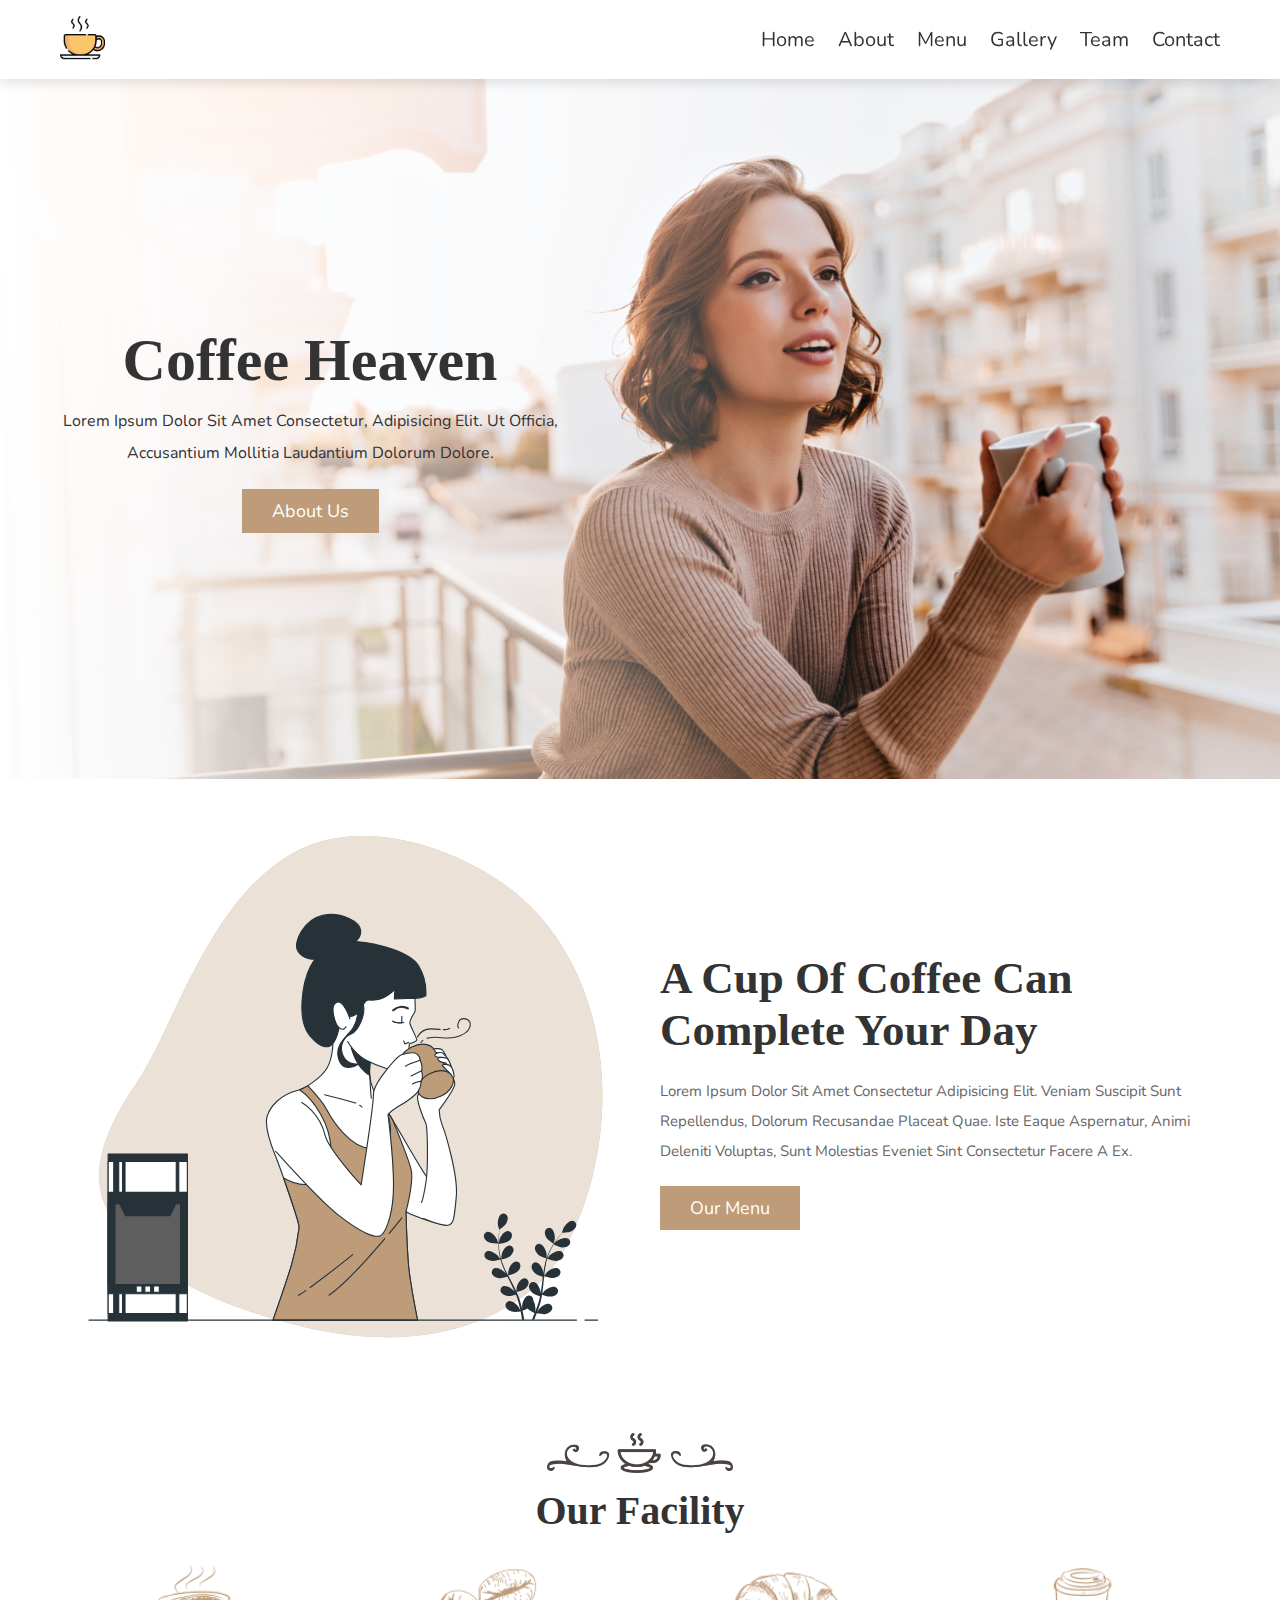
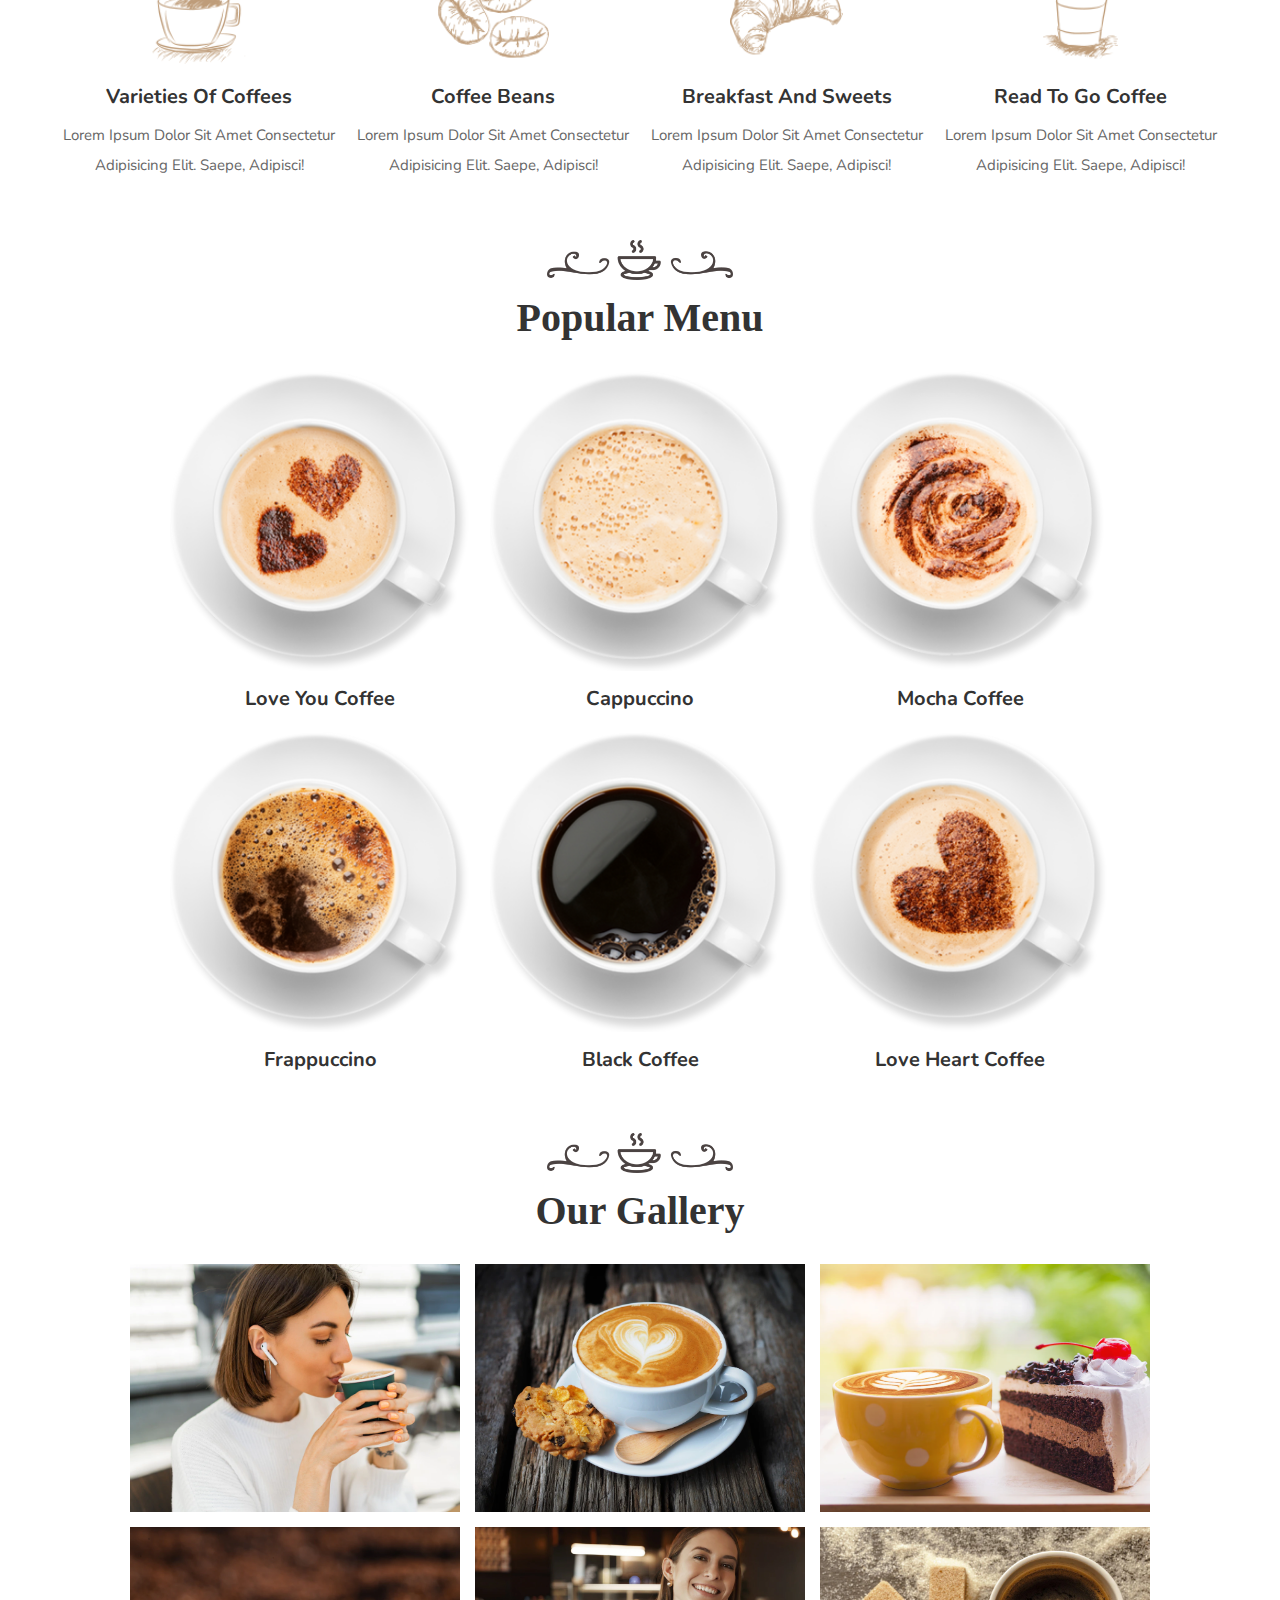
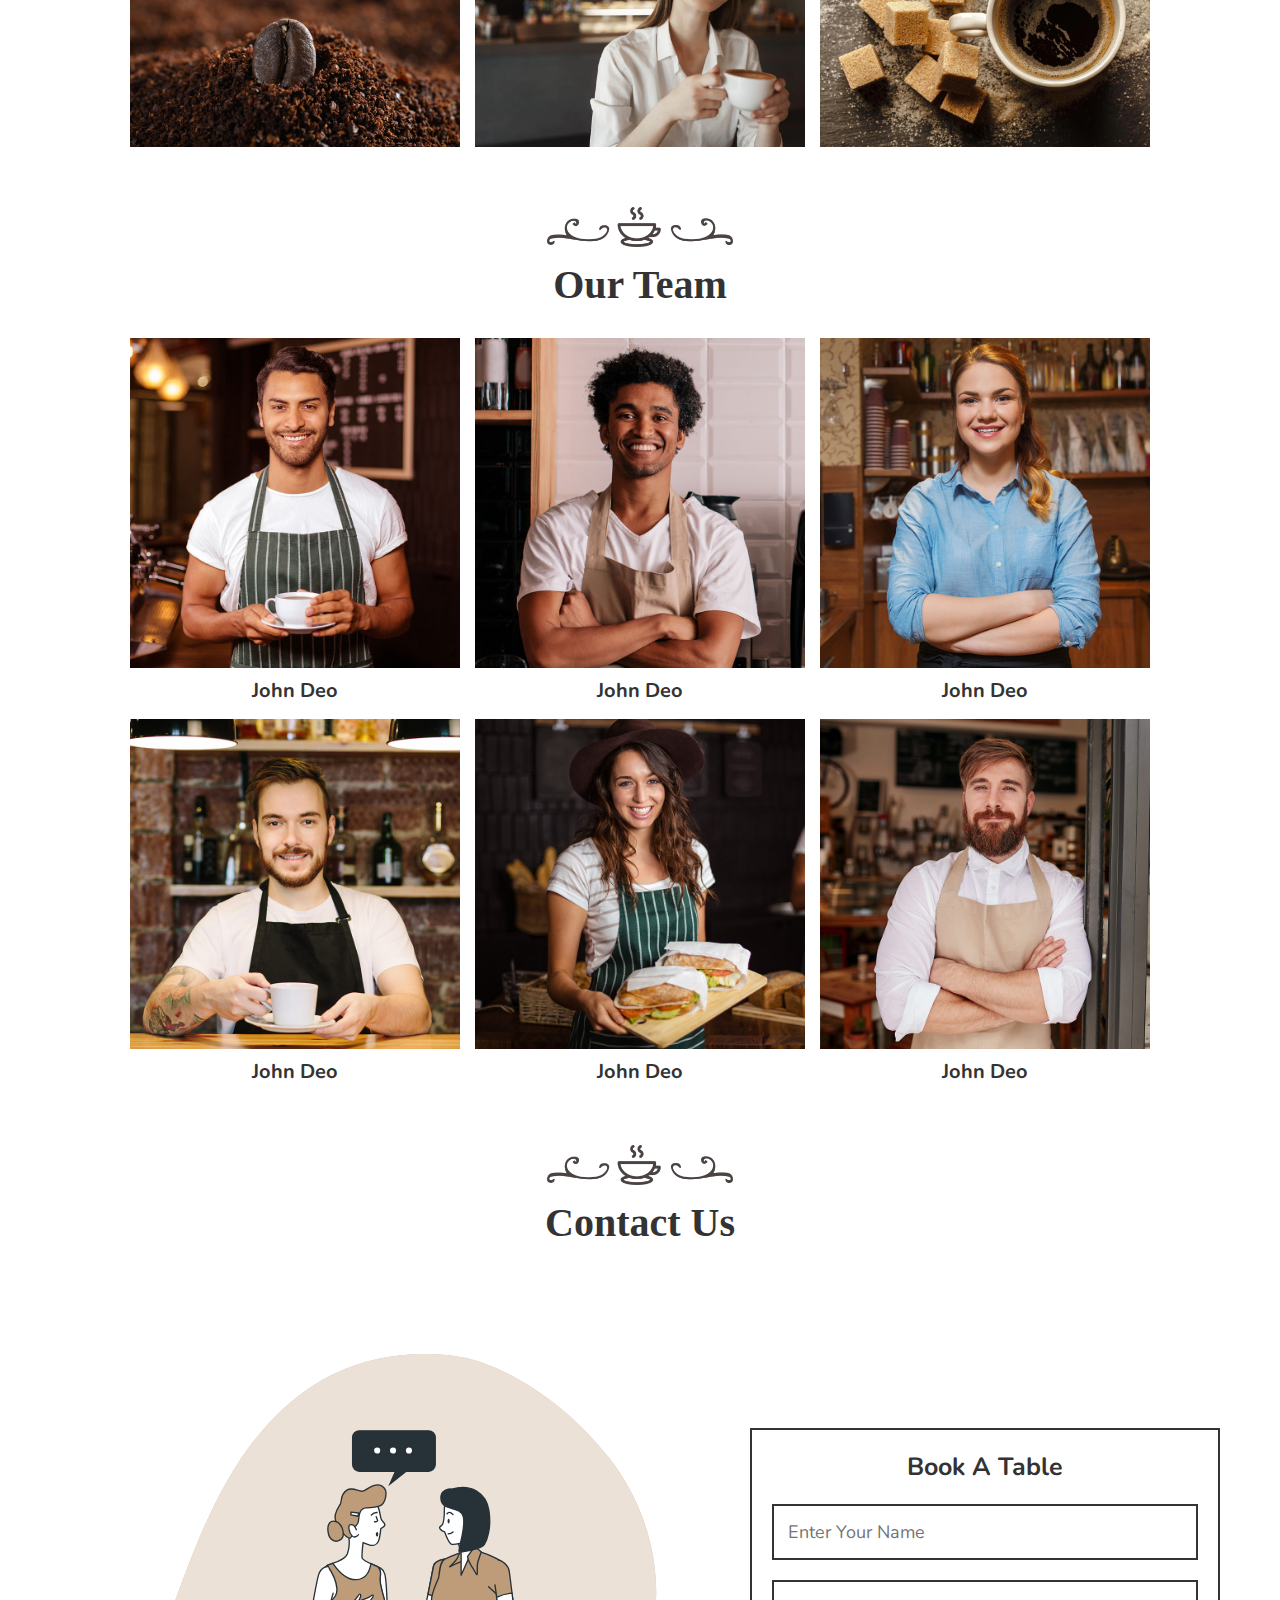
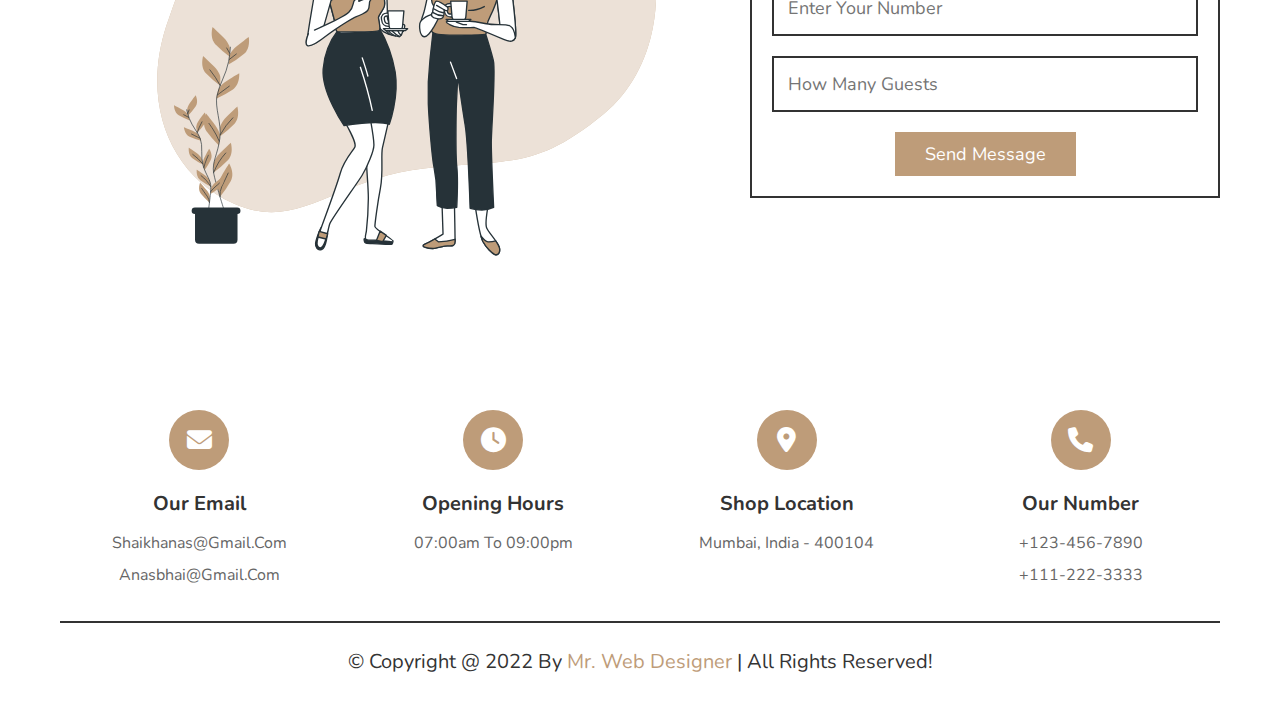
==== coffee website/index.html @ b2173251 "update header new banner new library" ====
<!DOCTYPE html>
<html lang="en">
<head>
   <meta charset="UTF-8">
   <meta http-equiv="X-UA-Compatible" content="IE=edge">
   <meta name="viewport" content="width=device-width, initial-scale=1.0">
   <title>Complete Responsive Coffee Shop Website Design</title>

   <!-- font awesome cdn link  -->
   <link rel="stylesheet" href="https://cdnjs.cloudflare.com/ajax/libs/font-awesome/6.1.1/css/all.min.css">

   <!-- custom css file link  -->
   <link rel="stylesheet" href="css/style.css">

</head>
<body>
   
<!-- header section starts  -->

<header class="header">

   <section class="flex">

      <a href="#home" class="logo"><img src="images/logo.png" alt=""></a>

      <nav class="navbar">
         <a href="#home">home</a>
         <a href="#about">about</a>
         <a href="#menu">menu</a>
         <a href="#gallery">gallery</a>
         <a href="#team">team</a>
         <a href="#contact">contact</a>
      </nav>

      <div id="menu-btn" class="fas fa-bars"></div>

   </section>

</header>

<!-- header section ends -->

<!-- home section starts  -->

<div class="home-bg">

   <section class="home" id="home">

      <div class="content">
         <h3>coffee heaven</h3>
         <p>Lorem ipsum dolor sit amet consectetur, adipisicing elit. Ut officia, accusantium mollitia laudantium dolorum dolore.</p>
         <a href="#about" class="btn">about us</a>
      </div>

   </section>

</div>

<!-- home section ends -->

<!-- about section starts  -->

<section class="about" id="about">

   <div class="image">
      <img src="images/about-img.svg" alt="">
   </div>

   <div class="content">
      <h3>A cup of coffee can complete your day</h3>
      <p>Lorem ipsum dolor sit amet consectetur adipisicing elit. Veniam suscipit sunt repellendus, dolorum recusandae placeat quae. Iste eaque aspernatur, animi deleniti voluptas, sunt molestias eveniet sint consectetur facere a ex.</p>
      <a href="#menu" class="btn">our menu</a>
   </div>

</section>

<!-- about section ends -->

<!-- facility section starts  -->

<section class="facility">

   <div class="heading">
      <img src="images/heading-img.png" alt="">
      <h3>our facility</h3>
   </div>

   <div class="box-container">

      <div class="box">
         <img src="images/icon-1.png" alt="">
         <h3>varieties of coffees</h3>
         <p>Lorem ipsum dolor sit amet consectetur adipisicing elit. Saepe, adipisci!</p>
      </div>

      <div class="box">
         <img src="images/icon-2.png" alt="">
         <h3>coffee beans</h3>
         <p>Lorem ipsum dolor sit amet consectetur adipisicing elit. Saepe, adipisci!</p>
      </div>

      <div class="box">
         <img src="images/icon-3.png" alt="">
         <h3>breakfast and sweets</h3>
         <p>Lorem ipsum dolor sit amet consectetur adipisicing elit. Saepe, adipisci!</p>
      </div>

      <div class="box">
         <img src="images/icon-4.png" alt="">
         <h3>read to go coffee</h3>
         <p>Lorem ipsum dolor sit amet consectetur adipisicing elit. Saepe, adipisci!</p>
      </div>

   </div>

</section>

<!-- facility section ends -->

<!-- menu section starts  -->

<section class="menu" id="menu">

   <div class="heading">
      <img src="images/heading-img.png" alt="">
      <h3>popular menu</h3>
   </div>

   <div class="box-container">

      <div class="box">
         <img src="images/menu-1.png" alt="">
         <h3>love you coffee</h3>
      </div>

      <div class="box">
         <img src="images/menu-2.png" alt="">
         <h3>Cappuccino</h3>
      </div>

      <div class="box">
         <img src="images/menu-3.png" alt="">
         <h3>Mocha coffee</h3>
      </div>

      <div class="box">
         <img src="images/menu-4.png" alt="">
         <h3>Frappuccino</h3>
      </div>

      <div class="box">
         <img src="images/menu-5.png" alt="">
         <h3>black coffee</h3>
      </div>

      <div class="box">
         <img src="images/menu-6.png" alt="">
         <h3>love heart coffee</h3>
      </div>

   </div>

</section>

<!-- menu section ends -->

<!-- gallery section starts  -->

<section class="gallery" id="gallery">

   <div class="heading">
      <img src="images/heading-img.png" alt="">
      <h3>our gallery</h3>
   </div>

   <div class="box-container">
      <img src="images/gallery-1.webp" alt="">
      <img src="images/gallery-2.webp" alt="">
      <img src="images/gallery-3.webp" alt="">
      <img src="images/gallery-4.webp" alt="">
      <img src="images/gallery-5.webp" alt="">
      <img src="images/gallery-6.webp" alt="">
   </div>

</section>

<!-- gallery section ends -->

<!-- team section starts  -->

<section class="team" id="team">

   <div class="heading">
      <img src="images/heading-img.png" alt="">
      <h3>our team</h3>
   </div>

   <div class="box-container">

      <div class="box">
         <img src="images/our-team-1.jpg" alt="">
         <h3>john deo</h3>
      </div>
      <div class="box">
         <img src="images/our-team-2.jpg" alt="">
         <h3>john deo</h3>
      </div>
      <div class="box">
         <img src="images/our-team-3.jpg" alt="">
         <h3>john deo</h3>
      </div>
      <div class="box">
         <img src="images/our-team-4.jpg" alt="">
         <h3>john deo</h3>
      </div>
      <div class="box">
         <img src="images/our-team-5.jpg" alt="">
         <h3>john deo</h3>
      </div>
      <div class="box">
         <img src="images/our-team-6.jpg" alt="">
         <h3>john deo</h3>
      </div>

   </div>

</section>

<!-- team section ends -->

<!-- contact section starts  -->

<section class="contact" id="contact">

   <div class="heading">
      <img src="images/heading-img.png" alt="">
      <h3>contact us</h3>
   </div>

   <div class="row">

      <div class="image">
         <img src="images/contact-img.svg" alt="">
      </div>

      <form action="" method="post">
         <h3>book a table</h3>
         <input type="text" name="name" required class="box" maxlength="20" placeholder="enter your name">
         <input type="number" name="number" required class="box" maxlength="20" placeholder="enter your number" min="0" max="9999999999" onkeypress="if(this.value.length == 10) return false">
         <input type="number" name="guests" required class="box" maxlength="20" placeholder="how many guests" min="0" max="99" onkeypress="if(this.value.length == 2) return false">
         <input type="submit" name="send" value="send message" class="btn">
      </form>

   </div>

</section>

<!-- contact section ends -->

<!-- footer section starts  -->

<section class="footer">

   <div class="box-container">

      <div class="box">
         <i class="fas fa-envelope"></i>
         <h3>our email</h3>
         <p>shaikhanas@gmail.com</p>
         <p>anasbhai@gmail.com</p>
      </div>

      <div class="box">
         <i class="fas fa-clock"></i>
         <h3>opening hours</h3>
         <p>07:00am to 09:00pm</p>
      </div>

      <div class="box">
         <i class="fas fa-map-marker-alt"></i>
         <h3>shop location</h3>
         <p>mumbai, india - 400104</p>
      </div>

      <div class="box">
         <i class="fas fa-phone"></i>
         <h3>our number</h3>
         <p>+123-456-7890</p>
         <p>+111-222-3333</p>
      </div>

   </div>

   <div class="credit"> &copy; copyright @ 2022 by <span>mr. web designer</span> | all rights reserved! </div>

</section>

<!-- footer section ends -->























<!-- custom js file link  -->
<script src="js/script.js"></script>

</body>
</html>
---- coffee website/css/style.css ----
@import url('https://fonts.googleapis.com/css2?family=Merienda+One&family=Nunito:wght@200;300;400;500;600&display=swap');

:root{
   --main-color:#be9c79;
   --black:#333;
   --white:#fff;
   --light-color:#666;
   --border:.2rem solid var(--black);
   --box-shadow:0 .5rem 1rem rgba(0,0,0,.1);
}

*{
   font-family: 'Nunito', sans-serif;
   margin:0; padding:0;
   box-sizing: border-box;
   outline: none; border:none;
   text-decoration: none;
   text-transform: capitalize;
}

*::selection{
   background-color: var(--main-color);
   color:var(--white);
}

::-webkit-scrollbar{
   height: .5rem;
   width: 1rem;
}

::-webkit-scrollbar-track{
   background-color: transparent;
}

::-webkit-scrollbar-thumb{
   background-color: var(--main-color);
}

html{
   font-size: 62.5%;
   overflow-x: hidden;
   scroll-behavior: smooth;
   scroll-padding-top: 6.5rem;
}

section{
   padding:3rem 2rem;
   max-width: 1200px;
   margin:0 auto;
}

.heading{
   text-align: center;
   margin-bottom: 3rem;
}

.heading img{
   height: 4rem;
   margin-bottom: 1rem;
}

.heading h3{
   font-size:4rem;
   color:var(--black);
   font-family: 'Merienda One', cursive;
}

.btn{
   display: inline-block;
   margin-top: 1rem;
   background-color: var(--main-color);
   cursor: pointer;
   color:var(--white);
   font-size: 1.8rem;
   padding:1rem 3rem;
}

.btn:hover{
   background-color: var(--black);
}

.header{
   position: sticky;
   top:0; left: 0; right:0;
   background-color: var(--white);
   box-shadow: var(--box-shadow);
   z-index: 1000;
}

.header .flex{
   display: flex;
   align-items: center;
   justify-content: space-between;
   position: relative;
   padding:1.5rem 2rem;
}

.header .flex .logo img{
   height: 4.5rem;
}

.header .flex .navbar a{
   margin-left: 2rem;
   font-size: 2rem;
   color:var(--black);
}

.header .flex .navbar a:hover{
   text-decoration: underline;
   color:var(--main-color);
}

#menu-btn{
   display: none;
   font-size: 2.5rem;
   color:var(--black);
   cursor: pointer;
}

.home-bg{
   background:linear-gradient(90deg, var(--white), transparent 70%), url(../images/home-bg.jpg) no-repeat;
   background-size: cover;
   background-position: center;
}

.home-bg .home{
   min-height: 70rem;
   display: flex;
   align-items: center;
}

.home-bg .home .content{
   width: 50rem;
   text-align: center;
}

.home-bg .home .content h3{
   font-size: 6rem;
   color:var(--black);
   font-family: 'Merienda One', cursive;
}

.home-bg .home .content p{
   padding:1rem 0;
   font-size: 1.6rem;
   color:var(--black);
   line-height: 2;
}

.about{
   display: flex;
   align-items: center;
   flex-wrap: wrap;
   gap:4rem;
}

.about .image{
   flex:1 1 40rem;
}

.about .image img{
   width: 100%;
}

.about .content{
   flex:1 1 40rem;
}

.about .content h3{
   font-size: 4.5rem;
   color:var(--black);
   font-family: 'Merienda One', cursive;
   padding-bottom: 1rem;
}

.about .content p{
   padding:1rem 0;
   line-height: 2;
   color:var(--light-color);
   font-size: 1.5rem;
}

.facility .box-container{
   display: grid;
   grid-template-columns: repeat(auto-fit, minmax(27rem, 1fr));
   gap:1.5rem;
   align-items: flex-start;
}

.facility .box-container .box{
   text-align: center;
}


.facility .box-container .box img{
   height: 10rem;
   margin-bottom: .5rem;
}

.facility .box-container .box h3{
   font-size: 2rem;
   color:var(--black);
   margin:1rem 0;
}

.facility .box-container .box p{
   line-height: 2;
   font-size: 1.5rem;
   color:var(--light-color);
}

.menu .box-container{
   display: grid;
   grid-template-columns: repeat(auto-fit, 30rem);
   gap:2rem;
   align-items: flex-start;
   justify-content: center;
}

.menu .box-container .box{
   text-align: center;
}

.menu .box-container .box img{
   width: 100%;
   margin-bottom: 1rem;
}

.menu .box-container .box h3{
   font-size: 2rem;
   color:var(--black);
}

.gallery .box-container{
   display: grid;
   grid-template-columns: repeat(auto-fit, 33rem);
   gap:1.5rem;
   justify-content: center;
}

.gallery .box-container img{
   height: 100%;
   width: 100%;
   object-fit: cover;
}

.team .box-container{
   display: grid;
   grid-template-columns: repeat(auto-fit, 33rem);
   gap:1.5rem;
   justify-content: center;
}

.team .box-container .box{
   text-align: center;
}

.team .box-container .box img{
   width: 100%;
   object-fit: cover;
   margin-bottom: .5rem;
}

.team .box-container .box h3{
   font-size: 2rem;
   color:var(--black);
}

.contact .row{
   display: flex;
   align-items: center;
   flex-wrap: wrap;
   gap:2rem;
}

.contact .row .image{
   flex:1 1 50rem;
}

.contact .row .image img{
   width: 100%;
}

.contact .row form{
   flex:1 1 30rem;
   border:var(--border);
   padding:2rem;
   text-align: center;
}

.contact .row form h3{
   font-size: 2.5rem;
   margin-bottom: 1rem;
   color:var(--black);
}

.contact .row form .box{
   width: 100%;
   padding:1.4rem;
   font-size: 1.8rem;
   color:var(--black);
   border:var(--border);
   margin:1rem 0;
}

.footer .box-container{
   display: grid;
   grid-template-columns: repeat(auto-fit, minmax(27rem, 1fr));
   gap:1.5rem;
   align-items: flex-start;
}

.footer .box-container .box{
   text-align: center;
}

.footer .box-container .box i{
   font-size: 2.5rem;
   line-height: 6rem;
   height: 6rem;
   width: 6rem;
   border-radius: 50%;
   background-color: var(--main-color);
   color:var(--white);
   margin-bottom: 1rem;
}

.footer .box-container .box h3{
   margin:1rem 0;
   font-size: 2rem;
   color:var(--black);
}

.footer .box-container .box p{
   line-height: 2;
   font-size: 1.6rem;
   color:var(--light-color);
}

.footer .credit{
   text-align: center;
   margin-top: 3rem;
   padding-top: 2.5rem;
   border-top: var(--border);
   font-size: 2rem;
   color:var(--black);
   /* padding-bottom: 7rem; */
}

.footer .credit span{
   color:var(--main-color);
}










/* media queries  */

@media (max-width:991px){

   html{
      font-size: 55%;
   }

}

@media (max-width:768px){

   #menu-btn{
      display: inline-block;
      transition: .2s linear;
   }

   #menu-btn.fa-times{
      transform: rotate(180deg);
   }

   .header .flex .navbar{
      position: absolute;
      top:99%; left:0; right:0;
      background-color: var(--white);
      border-top: var(--border);
      border-bottom: var(--border);
      clip-path: polygon(0 0, 100% 0, 100% 0, 0 0);
      transition: .2s linear;
   }

   .header .flex .navbar.active{
      clip-path: polygon(0 0, 100% 0, 100% 100%, 0% 100%);
   }

   .header .flex .navbar a{
      display: block;
      margin:2rem;
   }

   .home-bg{
      background-position: left;
   }

   .home-bg .home{
      justify-content: center;
   }

   .home-bg .home .content h3{
      font-size: 4rem;
   }

   .about .content h3{
      font-size: 3rem;
   }

}

@media (max-width:450px){

   html{
      font-size: 50%;
   }

   .heading img{
      height: 3rem;
   }

   .heading h3{
      font-size: 3rem;
   }

}
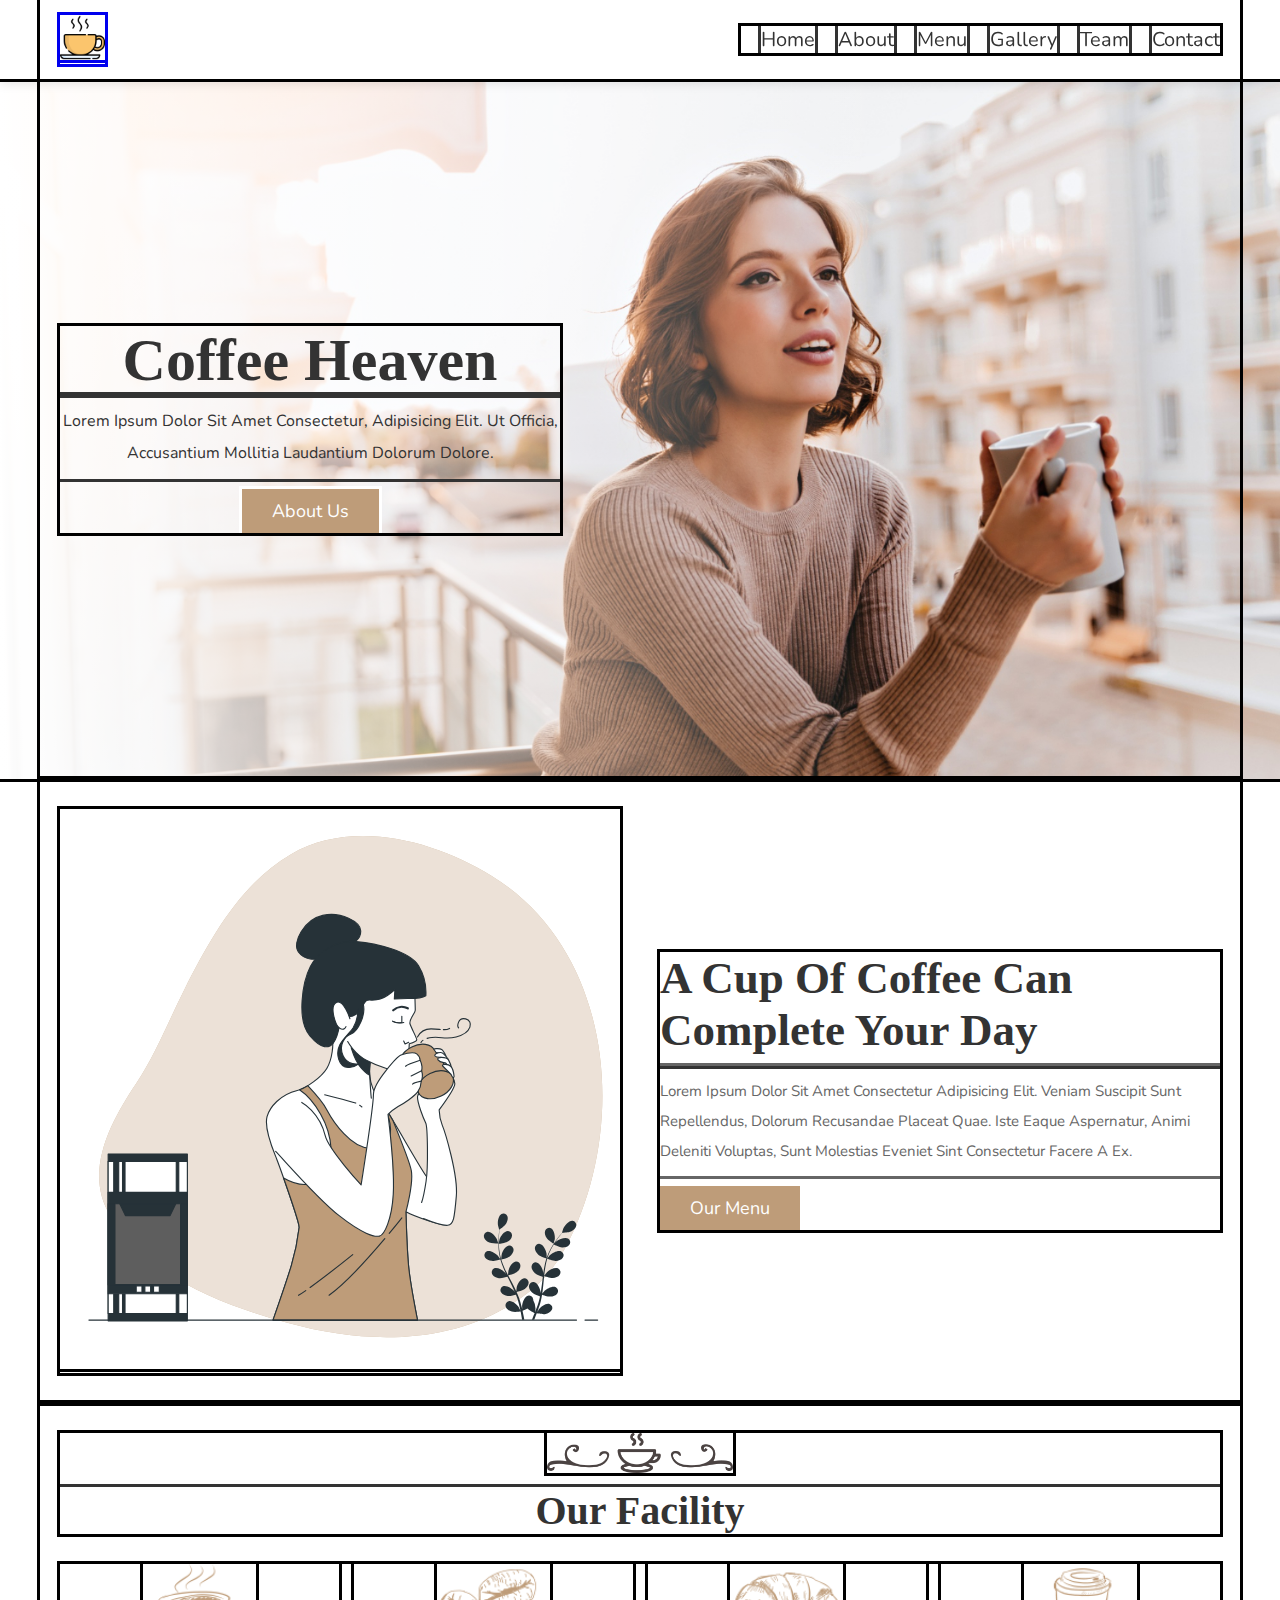
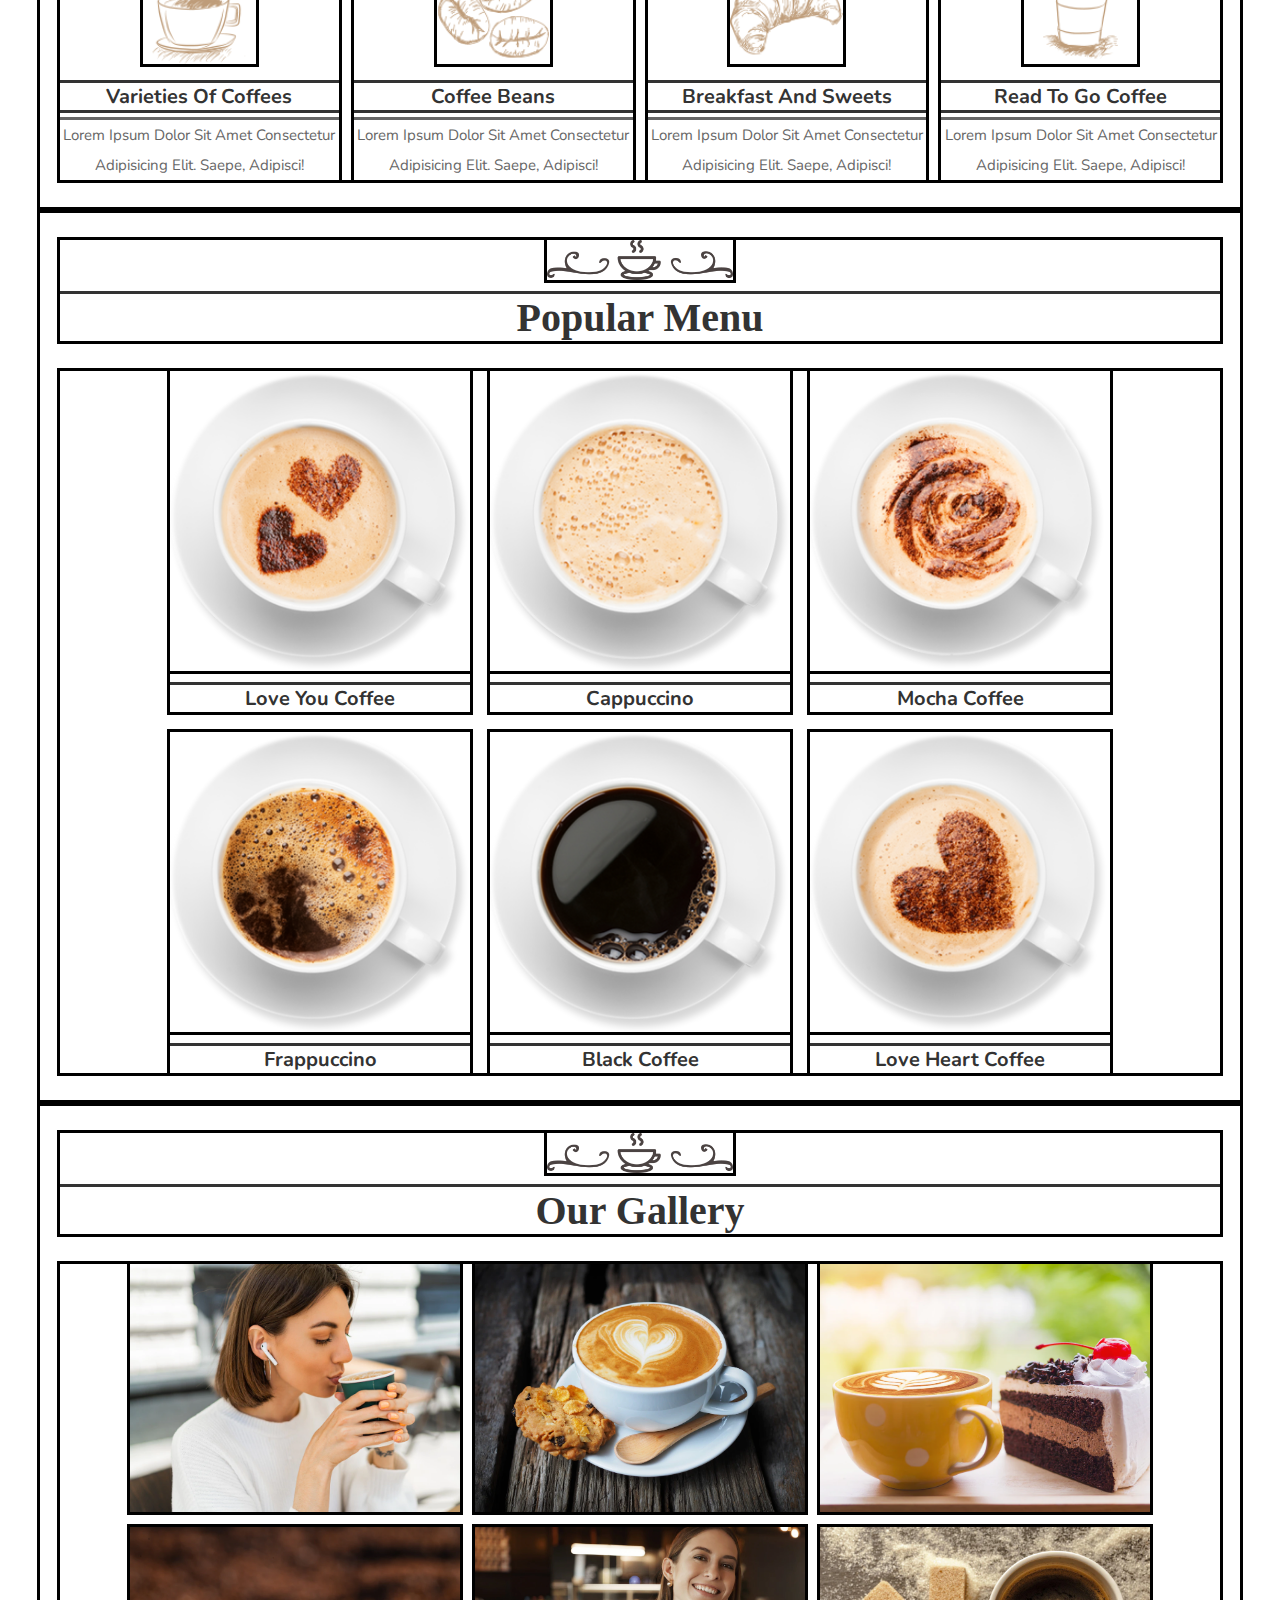
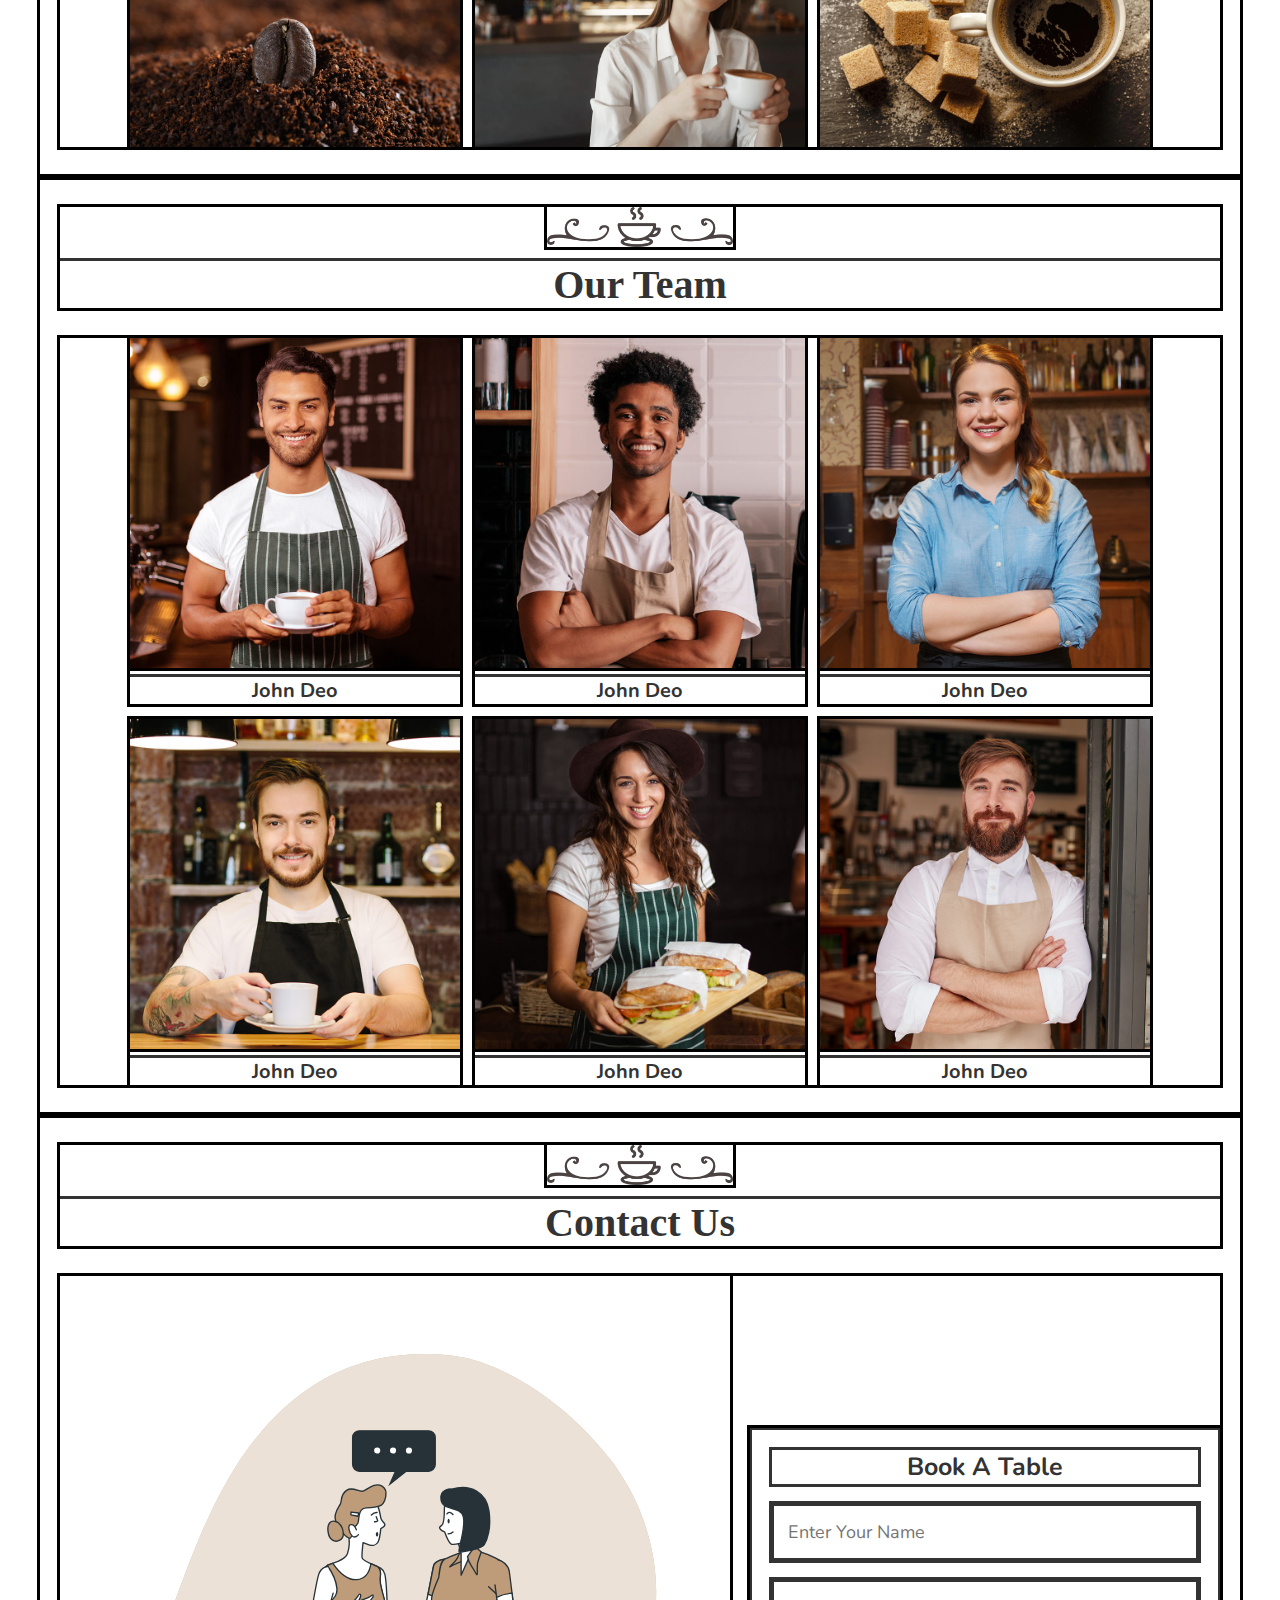
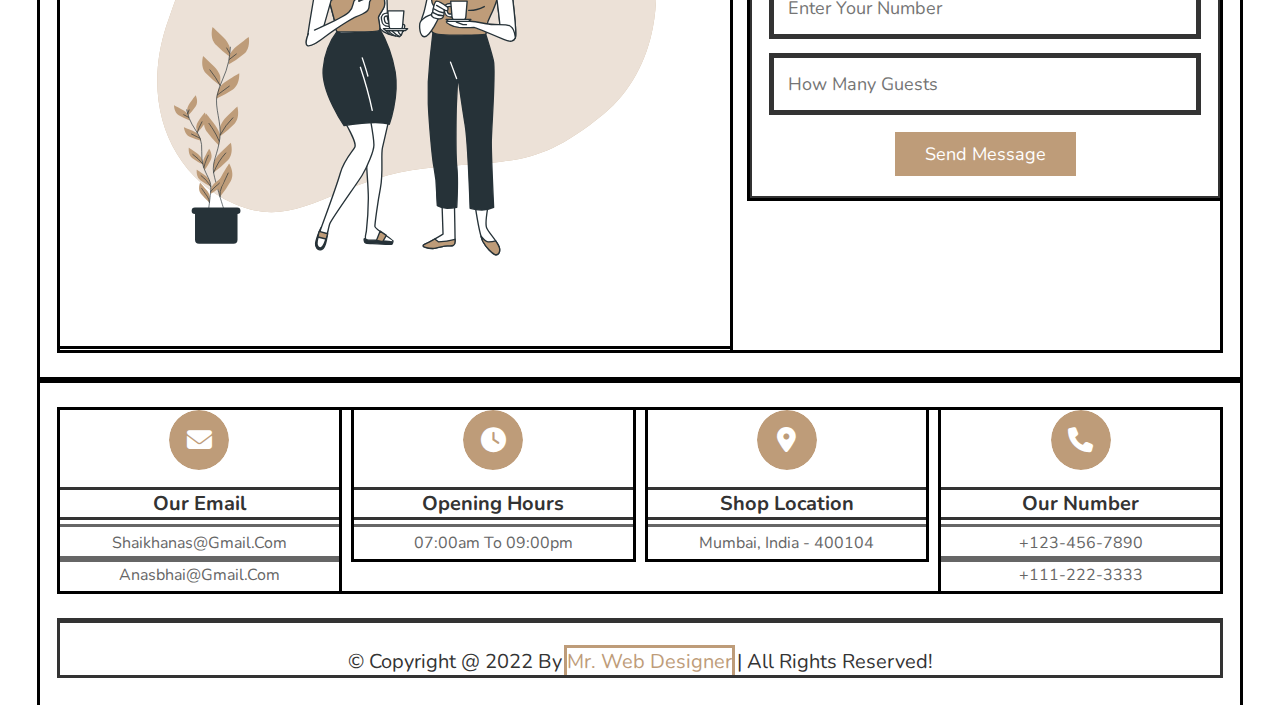
==== commit c981e139: "update limit for max-width add about , menu" ====
--- a/coffee website/index.html
+++ b/coffee website/index.html
@@ -1,5 +1,6 @@
 <!DOCTYPE html>
 <html lang="en">
+
 <head>
    <meta charset="UTF-8">
    <meta http-equiv="X-UA-Compatible" content="IE=edge">
@@ -13,314 +14,316 @@
    <link rel="stylesheet" href="css/style.css">
 
 </head>
+
 <body>
-   
-<!-- header section starts  -->
-
-<header class="header">
-
-   <section class="flex">
-
-      <a href="#home" class="logo"><img src="images/logo.png" alt=""></a>
-
-      <nav class="navbar">
-         <a href="#home">home</a>
-         <a href="#about">about</a>
-         <a href="#menu">menu</a>
-         <a href="#gallery">gallery</a>
-         <a href="#team">team</a>
-         <a href="#contact">contact</a>
-      </nav>
-
-      <div id="menu-btn" class="fas fa-bars"></div>
-
-   </section>
-
-</header>
-
-<!-- header section ends -->
-
-<!-- home section starts  -->
-
-<div class="home-bg">
-
-   <section class="home" id="home">
+
+   <!-- header section starts  -->
+
+   <header class="header">
+
+      <section class="flex">
+
+         <a href="#home" class="logo"><img src="images/logo.png" alt=""></a>
+
+         <nav class="navbar">
+            <a href="#home">home</a>
+            <a href="#about">about</a>
+            <a href="#menu">menu</a>
+            <a href="#gallery">gallery</a>
+            <a href="#team">team</a>
+            <a href="#contact">contact</a>
+         </nav>
+
+         <div id="menu-btn" class="fas fa-bars"></div>
+
+      </section>
+
+   </header>
+
+   <!-- header section ends -->
+
+   <!-- home section starts  -->
+
+   <div class="home-bg">
+
+      <section class="home" id="home">
+
+         <div class="content">
+            <h3>coffee heaven</h3>
+            <p>Lorem ipsum dolor sit amet consectetur, adipisicing elit. Ut officia, accusantium mollitia laudantium dolorum dolore.</p>
+            <a href="#about" class="btn">about us</a>
+         </div>
+
+      </section>
+
+   </div>
+
+   <!-- home section ends -->
+
+   <!-- about section starts  -->
+
+   <section class="about" id="about">
+
+      <div class="image">
+         <img src="images/about-img.svg" alt="">
+      </div>
 
       <div class="content">
-         <h3>coffee heaven</h3>
-         <p>Lorem ipsum dolor sit amet consectetur, adipisicing elit. Ut officia, accusantium mollitia laudantium dolorum dolore.</p>
-         <a href="#about" class="btn">about us</a>
-      </div>
-
-   </section>
-
-</div>
-
-<!-- home section ends -->
-
-<!-- about section starts  -->
-
-<section class="about" id="about">
-
-   <div class="image">
-      <img src="images/about-img.svg" alt="">
-   </div>
-
-   <div class="content">
-      <h3>A cup of coffee can complete your day</h3>
-      <p>Lorem ipsum dolor sit amet consectetur adipisicing elit. Veniam suscipit sunt repellendus, dolorum recusandae placeat quae. Iste eaque aspernatur, animi deleniti voluptas, sunt molestias eveniet sint consectetur facere a ex.</p>
-      <a href="#menu" class="btn">our menu</a>
-   </div>
-
-</section>
-
-<!-- about section ends -->
-
-<!-- facility section starts  -->
-
-<section class="facility">
-
-   <div class="heading">
-      <img src="images/heading-img.png" alt="">
-      <h3>our facility</h3>
-   </div>
-
-   <div class="box-container">
-
-      <div class="box">
-         <img src="images/icon-1.png" alt="">
-         <h3>varieties of coffees</h3>
-         <p>Lorem ipsum dolor sit amet consectetur adipisicing elit. Saepe, adipisci!</p>
-      </div>
-
-      <div class="box">
-         <img src="images/icon-2.png" alt="">
-         <h3>coffee beans</h3>
-         <p>Lorem ipsum dolor sit amet consectetur adipisicing elit. Saepe, adipisci!</p>
-      </div>
-
-      <div class="box">
-         <img src="images/icon-3.png" alt="">
-         <h3>breakfast and sweets</h3>
-         <p>Lorem ipsum dolor sit amet consectetur adipisicing elit. Saepe, adipisci!</p>
-      </div>
-
-      <div class="box">
-         <img src="images/icon-4.png" alt="">
-         <h3>read to go coffee</h3>
-         <p>Lorem ipsum dolor sit amet consectetur adipisicing elit. Saepe, adipisci!</p>
-      </div>
-
-   </div>
-
-</section>
-
-<!-- facility section ends -->
-
-<!-- menu section starts  -->
-
-<section class="menu" id="menu">
-
-   <div class="heading">
-      <img src="images/heading-img.png" alt="">
-      <h3>popular menu</h3>
-   </div>
-
-   <div class="box-container">
-
-      <div class="box">
-         <img src="images/menu-1.png" alt="">
-         <h3>love you coffee</h3>
-      </div>
-
-      <div class="box">
-         <img src="images/menu-2.png" alt="">
-         <h3>Cappuccino</h3>
-      </div>
-
-      <div class="box">
-         <img src="images/menu-3.png" alt="">
-         <h3>Mocha coffee</h3>
-      </div>
-
-      <div class="box">
-         <img src="images/menu-4.png" alt="">
-         <h3>Frappuccino</h3>
-      </div>
-
-      <div class="box">
-         <img src="images/menu-5.png" alt="">
-         <h3>black coffee</h3>
-      </div>
-
-      <div class="box">
-         <img src="images/menu-6.png" alt="">
-         <h3>love heart coffee</h3>
-      </div>
-
-   </div>
-
-</section>
-
-<!-- menu section ends -->
-
-<!-- gallery section starts  -->
-
-<section class="gallery" id="gallery">
-
-   <div class="heading">
-      <img src="images/heading-img.png" alt="">
-      <h3>our gallery</h3>
-   </div>
-
-   <div class="box-container">
-      <img src="images/gallery-1.webp" alt="">
-      <img src="images/gallery-2.webp" alt="">
-      <img src="images/gallery-3.webp" alt="">
-      <img src="images/gallery-4.webp" alt="">
-      <img src="images/gallery-5.webp" alt="">
-      <img src="images/gallery-6.webp" alt="">
-   </div>
-
-</section>
-
-<!-- gallery section ends -->
-
-<!-- team section starts  -->
-
-<section class="team" id="team">
-
-   <div class="heading">
-      <img src="images/heading-img.png" alt="">
-      <h3>our team</h3>
-   </div>
-
-   <div class="box-container">
-
-      <div class="box">
-         <img src="images/our-team-1.jpg" alt="">
-         <h3>john deo</h3>
-      </div>
-      <div class="box">
-         <img src="images/our-team-2.jpg" alt="">
-         <h3>john deo</h3>
-      </div>
-      <div class="box">
-         <img src="images/our-team-3.jpg" alt="">
-         <h3>john deo</h3>
-      </div>
-      <div class="box">
-         <img src="images/our-team-4.jpg" alt="">
-         <h3>john deo</h3>
-      </div>
-      <div class="box">
-         <img src="images/our-team-5.jpg" alt="">
-         <h3>john deo</h3>
-      </div>
-      <div class="box">
-         <img src="images/our-team-6.jpg" alt="">
-         <h3>john deo</h3>
-      </div>
-
-   </div>
-
-</section>
-
-<!-- team section ends -->
-
-<!-- contact section starts  -->
-
-<section class="contact" id="contact">
-
-   <div class="heading">
-      <img src="images/heading-img.png" alt="">
-      <h3>contact us</h3>
-   </div>
-
-   <div class="row">
-
-      <div class="image">
-         <img src="images/contact-img.svg" alt="">
-      </div>
-
-      <form action="" method="post">
-         <h3>book a table</h3>
-         <input type="text" name="name" required class="box" maxlength="20" placeholder="enter your name">
-         <input type="number" name="number" required class="box" maxlength="20" placeholder="enter your number" min="0" max="9999999999" onkeypress="if(this.value.length == 10) return false">
-         <input type="number" name="guests" required class="box" maxlength="20" placeholder="how many guests" min="0" max="99" onkeypress="if(this.value.length == 2) return false">
-         <input type="submit" name="send" value="send message" class="btn">
-      </form>
-
-   </div>
-
-</section>
-
-<!-- contact section ends -->
-
-<!-- footer section starts  -->
-
-<section class="footer">
-
-   <div class="box-container">
-
-      <div class="box">
-         <i class="fas fa-envelope"></i>
-         <h3>our email</h3>
-         <p>shaikhanas@gmail.com</p>
-         <p>anasbhai@gmail.com</p>
-      </div>
-
-      <div class="box">
-         <i class="fas fa-clock"></i>
-         <h3>opening hours</h3>
-         <p>07:00am to 09:00pm</p>
-      </div>
-
-      <div class="box">
-         <i class="fas fa-map-marker-alt"></i>
-         <h3>shop location</h3>
-         <p>mumbai, india - 400104</p>
-      </div>
-
-      <div class="box">
-         <i class="fas fa-phone"></i>
-         <h3>our number</h3>
-         <p>+123-456-7890</p>
-         <p>+111-222-3333</p>
-      </div>
-
-   </div>
-
-   <div class="credit"> &copy; copyright @ 2022 by <span>mr. web designer</span> | all rights reserved! </div>
-
-</section>
-
-<!-- footer section ends -->
-
-
-
-
-
-
-
-
-
-
-
-
-
-
-
-
-
-
-
-
-
-
-
-<!-- custom js file link  -->
-<script src="js/script.js"></script>
+         <h3>A cup of coffee can complete your day</h3>
+         <p>Lorem ipsum dolor sit amet consectetur adipisicing elit. Veniam suscipit sunt repellendus, dolorum recusandae placeat quae. Iste eaque aspernatur, animi deleniti voluptas, sunt molestias eveniet sint consectetur facere a ex.</p>
+         <a href="#menu" class="btn">our menu</a>
+      </div>
+
+   </section>
+
+   <!-- about section ends -->
+
+   <!-- facility section starts  -->
+
+   <section class="facility">
+
+      <div class="heading">
+         <img src="images/heading-img.png" alt="">
+         <h3>our facility</h3>
+      </div>
+
+      <div class="box-container">
+
+         <div class="box">
+            <img src="images/icon-1.png" alt="">
+            <h3>varieties of coffees</h3>
+            <p>Lorem ipsum dolor sit amet consectetur adipisicing elit. Saepe, adipisci!</p>
+         </div>
+
+         <div class="box">
+            <img src="images/icon-2.png" alt="">
+            <h3>coffee beans</h3>
+            <p>Lorem ipsum dolor sit amet consectetur adipisicing elit. Saepe, adipisci!</p>
+         </div>
+
+         <div class="box">
+            <img src="images/icon-3.png" alt="">
+            <h3>breakfast and sweets</h3>
+            <p>Lorem ipsum dolor sit amet consectetur adipisicing elit. Saepe, adipisci!</p>
+         </div>
+
+         <div class="box">
+            <img src="images/icon-4.png" alt="">
+            <h3>read to go coffee</h3>
+            <p>Lorem ipsum dolor sit amet consectetur adipisicing elit. Saepe, adipisci!</p>
+         </div>
+
+      </div>
+
+   </section>
+
+   <!-- facility section ends -->
+
+   <!-- menu section starts  -->
+
+   <section class="menu" id="menu">
+
+      <div class="heading">
+         <img src="images/heading-img.png" alt="">
+         <h3>popular menu</h3>
+      </div>
+
+      <div class="box-container">
+
+         <div class="box">
+            <img src="images/menu-1.png" alt="">
+            <h3>love you coffee</h3>
+         </div>
+
+         <div class="box">
+            <img src="images/menu-2.png" alt="">
+            <h3>Cappuccino</h3>
+         </div>
+
+         <div class="box">
+            <img src="images/menu-3.png" alt="">
+            <h3>Mocha coffee</h3>
+         </div>
+
+         <div class="box">
+            <img src="images/menu-4.png" alt="">
+            <h3>Frappuccino</h3>
+         </div>
+
+         <div class="box">
+            <img src="images/menu-5.png" alt="">
+            <h3>black coffee</h3>
+         </div>
+
+         <div class="box">
+            <img src="images/menu-6.png" alt="">
+            <h3>love heart coffee</h3>
+         </div>
+
+      </div>
+
+   </section>
+
+   <!-- menu section ends -->
+
+   <!-- gallery section starts  -->
+
+   <section class="gallery" id="gallery">
+
+      <div class="heading">
+         <img src="images/heading-img.png" alt="">
+         <h3>our gallery</h3>
+      </div>
+
+      <div class="box-container">
+         <img src="images/gallery-1.webp" alt="">
+         <img src="images/gallery-2.webp" alt="">
+         <img src="images/gallery-3.webp" alt="">
+         <img src="images/gallery-4.webp" alt="">
+         <img src="images/gallery-5.webp" alt="">
+         <img src="images/gallery-6.webp" alt="">
+      </div>
+
+   </section>
+
+   <!-- gallery section ends -->
+
+   <!-- team section starts  -->
+
+   <section class="team" id="team">
+
+      <div class="heading">
+         <img src="images/heading-img.png" alt="">
+         <h3>our team</h3>
+      </div>
+
+      <div class="box-container">
+
+         <div class="box">
+            <img src="images/our-team-1.jpg" alt="">
+            <h3>john deo</h3>
+         </div>
+         <div class="box">
+            <img src="images/our-team-2.jpg" alt="">
+            <h3>john deo</h3>
+         </div>
+         <div class="box">
+            <img src="images/our-team-3.jpg" alt="">
+            <h3>john deo</h3>
+         </div>
+         <div class="box">
+            <img src="images/our-team-4.jpg" alt="">
+            <h3>john deo</h3>
+         </div>
+         <div class="box">
+            <img src="images/our-team-5.jpg" alt="">
+            <h3>john deo</h3>
+         </div>
+         <div class="box">
+            <img src="images/our-team-6.jpg" alt="">
+            <h3>john deo</h3>
+         </div>
+
+      </div>
+
+   </section>
+
+   <!-- team section ends -->
+
+   <!-- contact section starts  -->
+
+   <section class="contact" id="contact">
+
+      <div class="heading">
+         <img src="images/heading-img.png" alt="">
+         <h3>contact us</h3>
+      </div>
+
+      <div class="row">
+
+         <div class="image">
+            <img src="images/contact-img.svg" alt="">
+         </div>
+
+         <form action="" method="post">
+            <h3>book a table</h3>
+            <input type="text" name="name" required class="box" maxlength="20" placeholder="enter your name">
+            <input type="number" name="number" required class="box" maxlength="20" placeholder="enter your number" min="0" max="9999999999" onkeypress="if(this.value.length == 10) return false">
+            <input type="number" name="guests" required class="box" maxlength="20" placeholder="how many guests" min="0" max="99" onkeypress="if(this.value.length == 2) return false">
+            <input type="submit" name="send" value="send message" class="btn">
+         </form>
+
+      </div>
+
+   </section>
+
+   <!-- contact section ends -->
+
+   <!-- footer section starts  -->
+
+   <section class="footer">
+
+      <div class="box-container">
+
+         <div class="box">
+            <i class="fas fa-envelope"></i>
+            <h3>our email</h3>
+            <p>shaikhanas@gmail.com</p>
+            <p>anasbhai@gmail.com</p>
+         </div>
+
+         <div class="box">
+            <i class="fas fa-clock"></i>
+            <h3>opening hours</h3>
+            <p>07:00am to 09:00pm</p>
+         </div>
+
+         <div class="box">
+            <i class="fas fa-map-marker-alt"></i>
+            <h3>shop location</h3>
+            <p>mumbai, india - 400104</p>
+         </div>
+
+         <div class="box">
+            <i class="fas fa-phone"></i>
+            <h3>our number</h3>
+            <p>+123-456-7890</p>
+            <p>+111-222-3333</p>
+         </div>
+
+      </div>
+
+      <div class="credit"> &copy; copyright @ 2022 by <span>mr. web designer</span> | all rights reserved! </div>
+
+   </section>
+
+   <!-- footer section ends -->
+
+
+
+
+
+
+
+
+
+
+
+
+
+
+
+
+
+
+
+
+
+
+
+   <!-- custom js file link  -->
+   <script src="js/script.js"></script>
 
 </body>
+
 </html>--- a/coffee website/css/style.css
+++ b/coffee website/css/style.css
@@ -13,7 +13,7 @@
    font-family: 'Nunito', sans-serif;
    margin:0; padding:0;
    box-sizing: border-box;
-   outline: none; border:none;
+   outline: solid; border:none;
    text-decoration: none;
    text-transform: capitalize;
 }
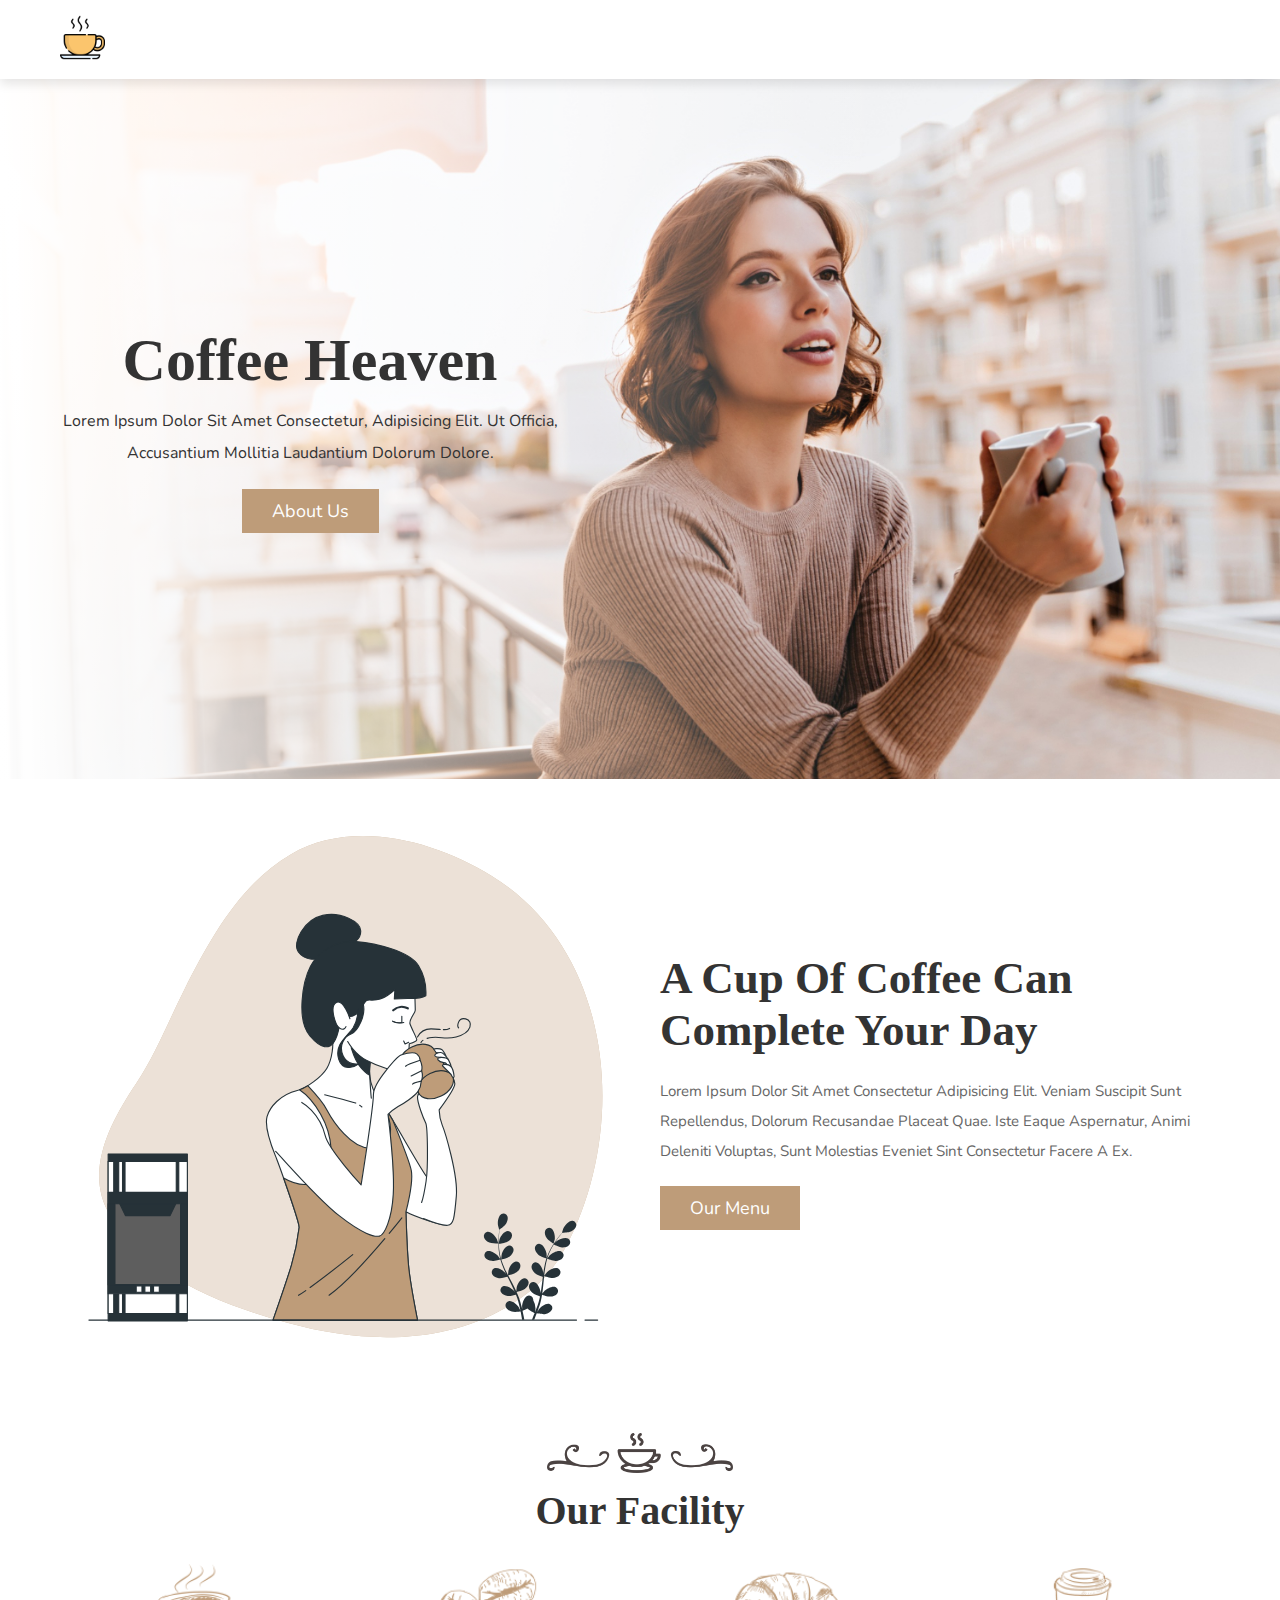
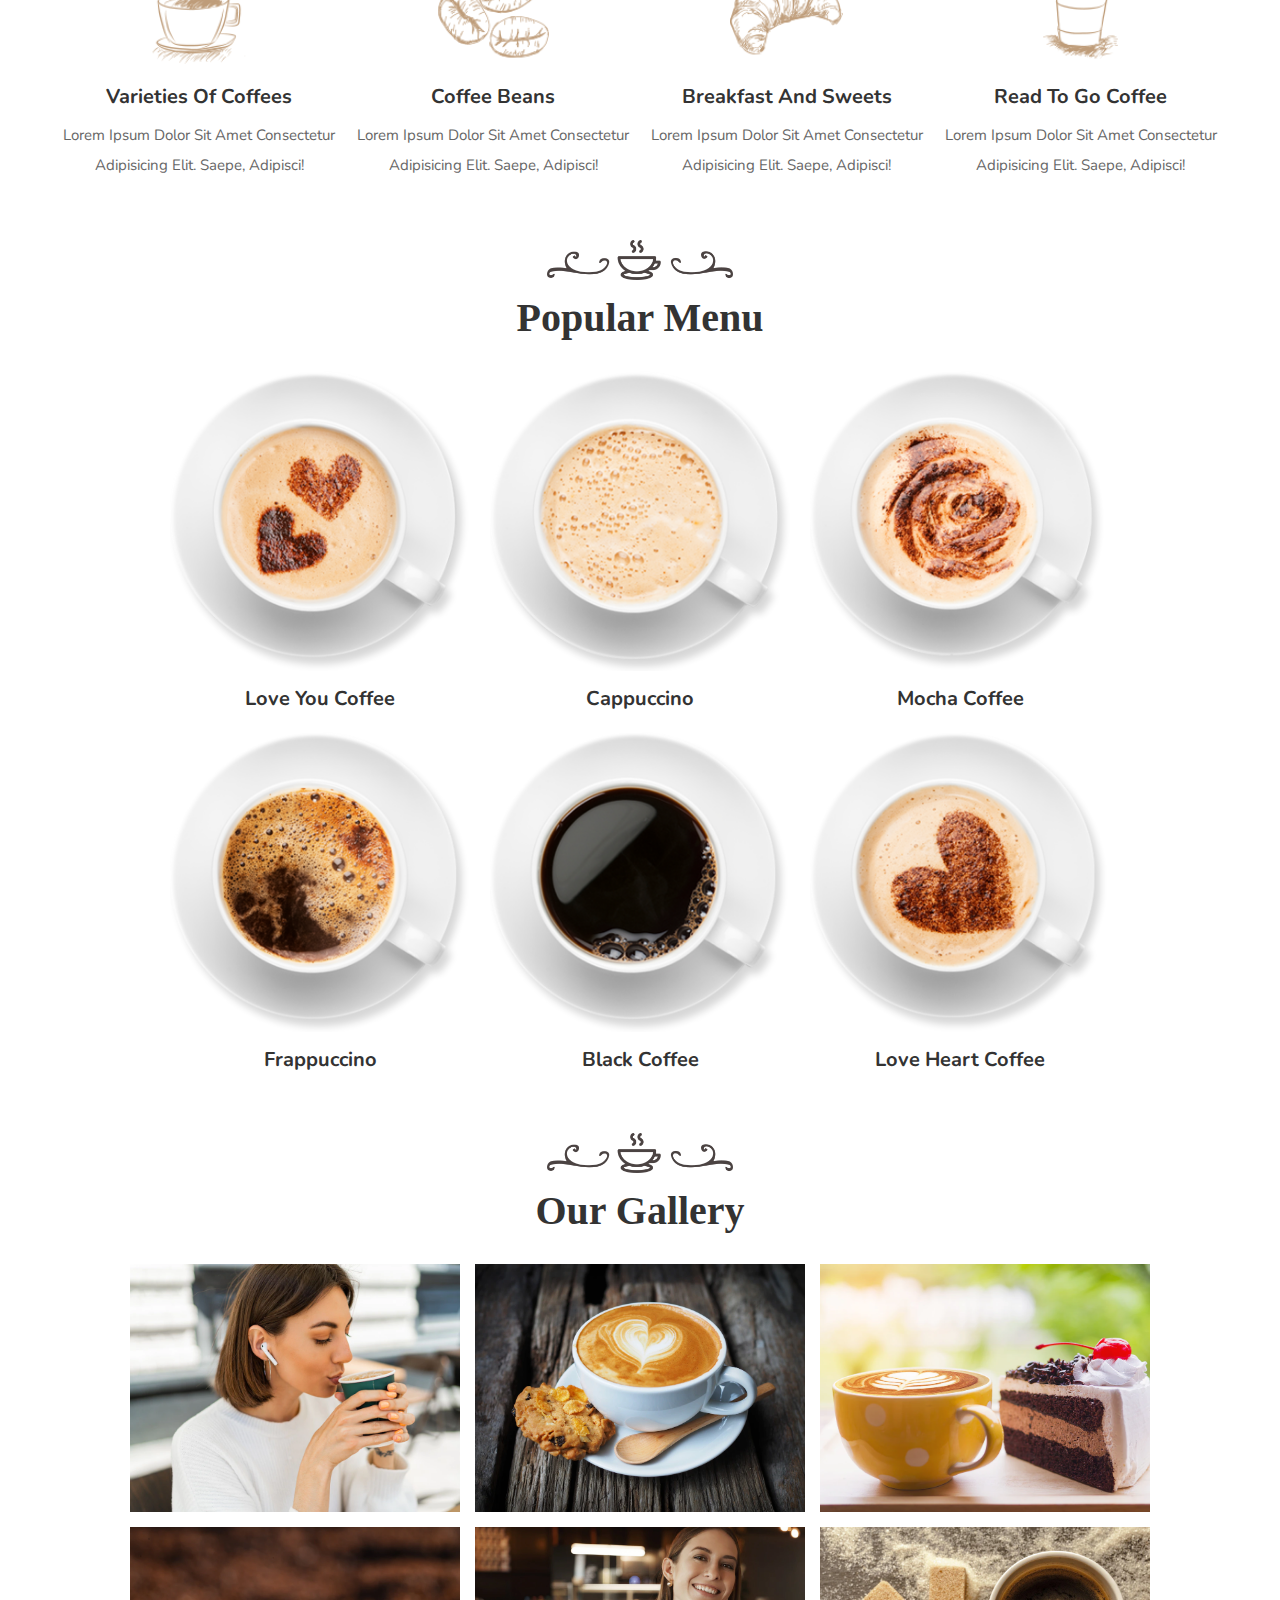
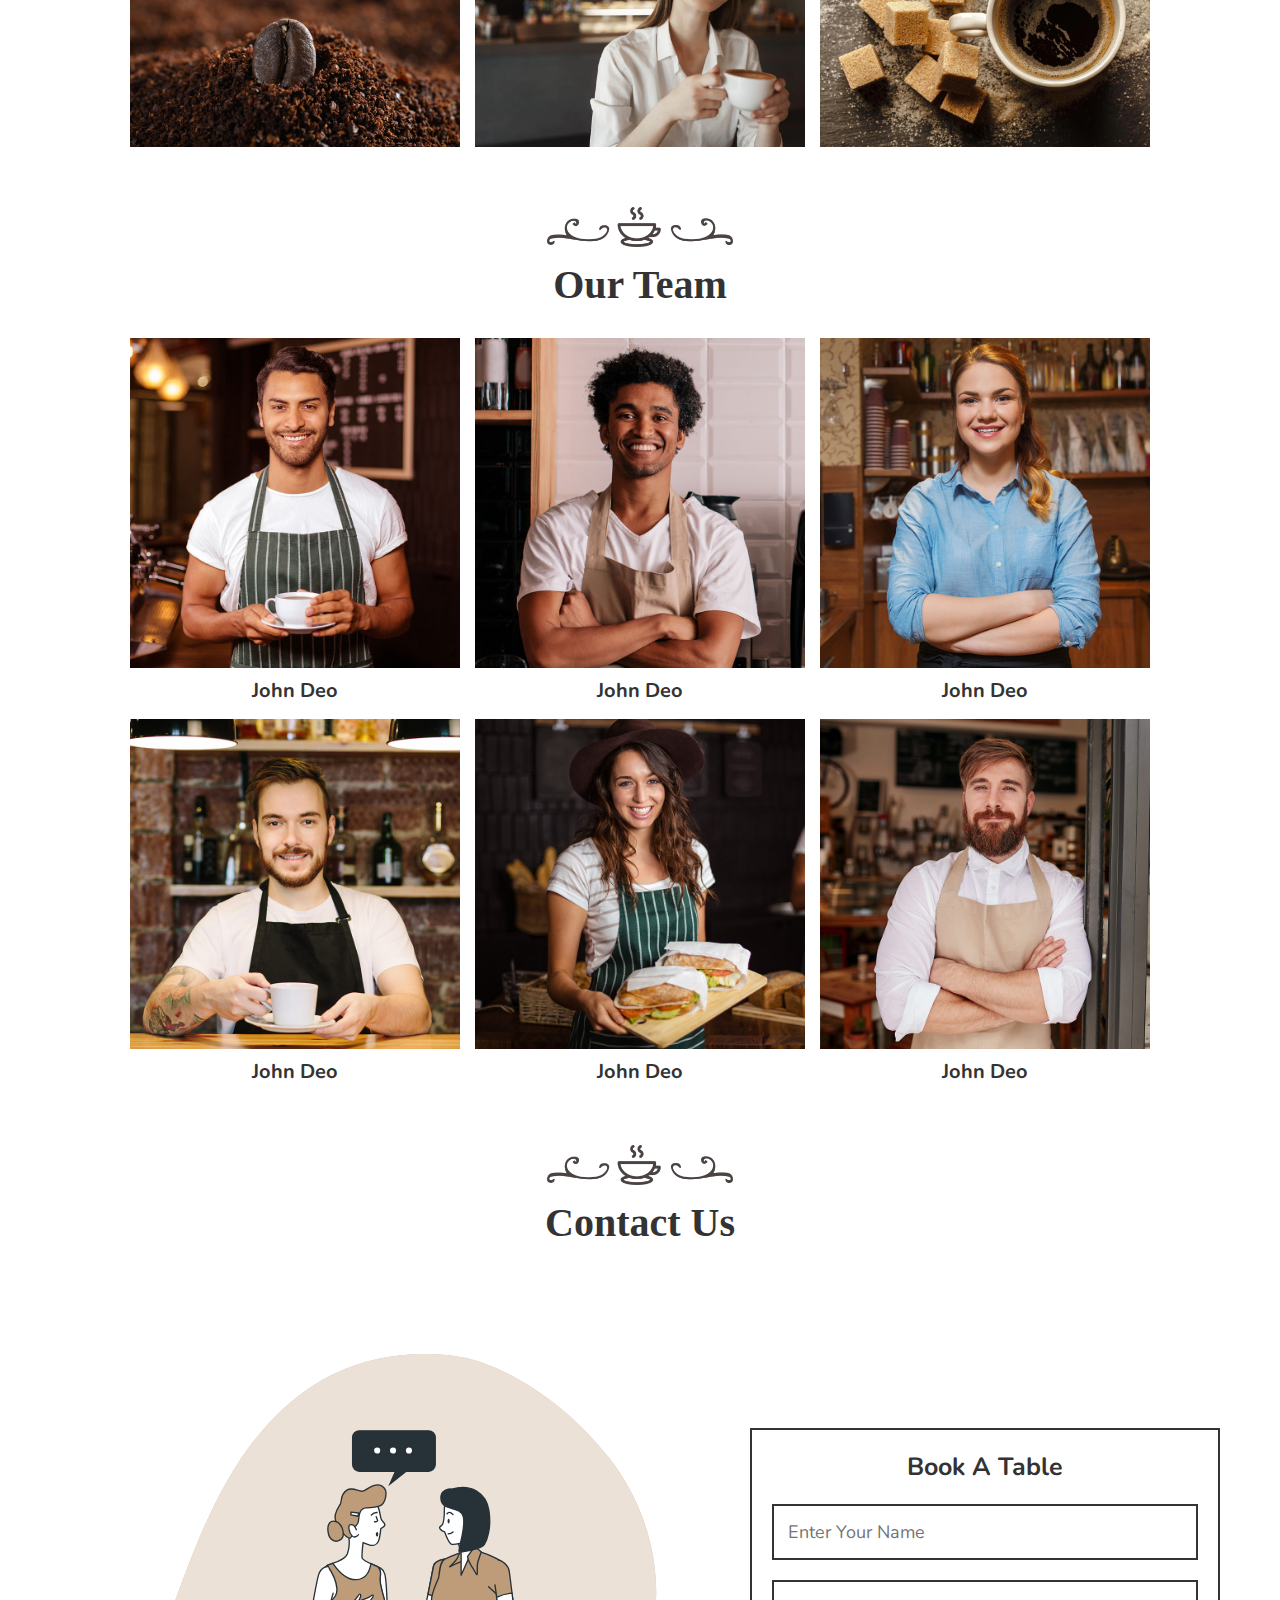
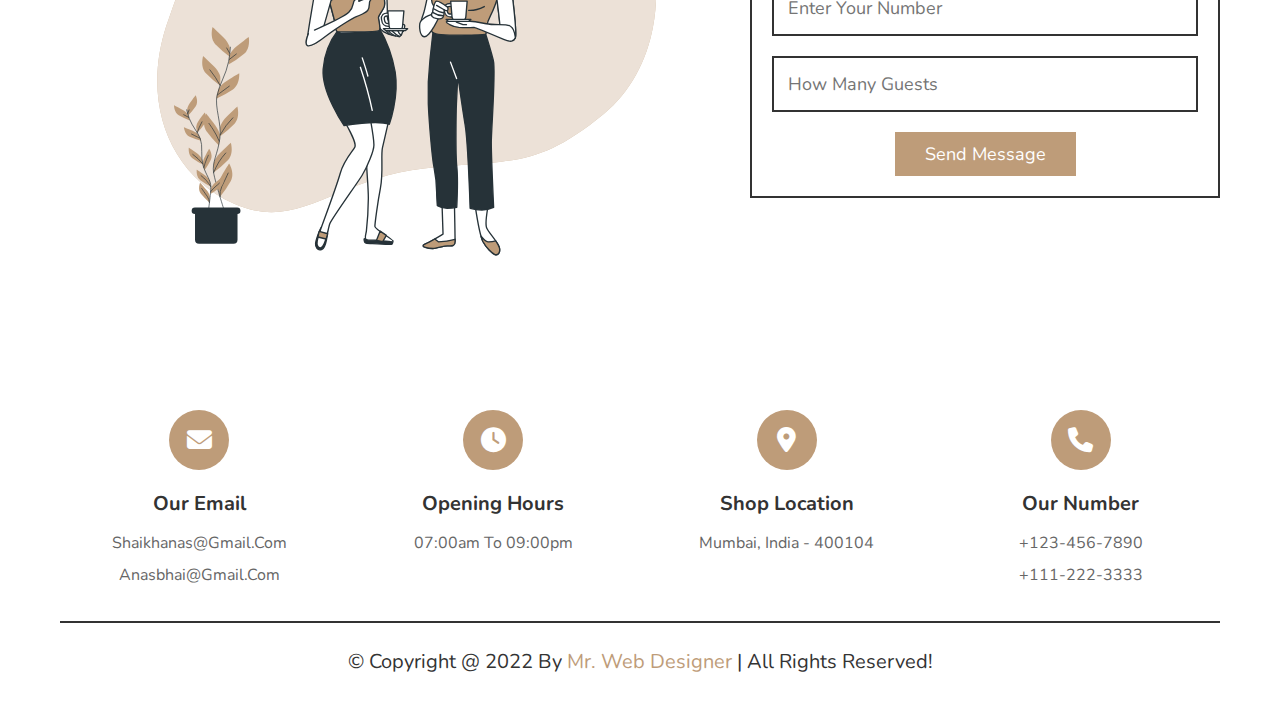
==== commit ade84654: "finish" ====
--- a/coffee website/index.html
+++ b/coffee website/index.html
@@ -26,12 +26,6 @@
          <a href="#home" class="logo"><img src="images/logo.png" alt=""></a>
 
          <nav class="navbar">
-            <a href="#home">home</a>
-            <a href="#about">about</a>
-            <a href="#menu">menu</a>
-            <a href="#gallery">gallery</a>
-            <a href="#team">team</a>
-            <a href="#contact">contact</a>
          </nav>
 
          <div id="menu-btn" class="fas fa-bars"></div>
@@ -322,7 +316,7 @@
 
 
    <!-- custom js file link  -->
-   <script src="js/script.js"></script>
+   <!-- <script src="js/script.js"></script> -->
 
 </body>
 
--- a/coffee website/css/style.css
+++ b/coffee website/css/style.css
@@ -13,7 +13,8 @@
    font-family: 'Nunito', sans-serif;
    margin:0; padding:0;
    box-sizing: border-box;
-   outline: solid; border:none;
+   /* outline: solid;  */
+   border:none;
    text-decoration: none;
    text-transform: capitalize;
 }
